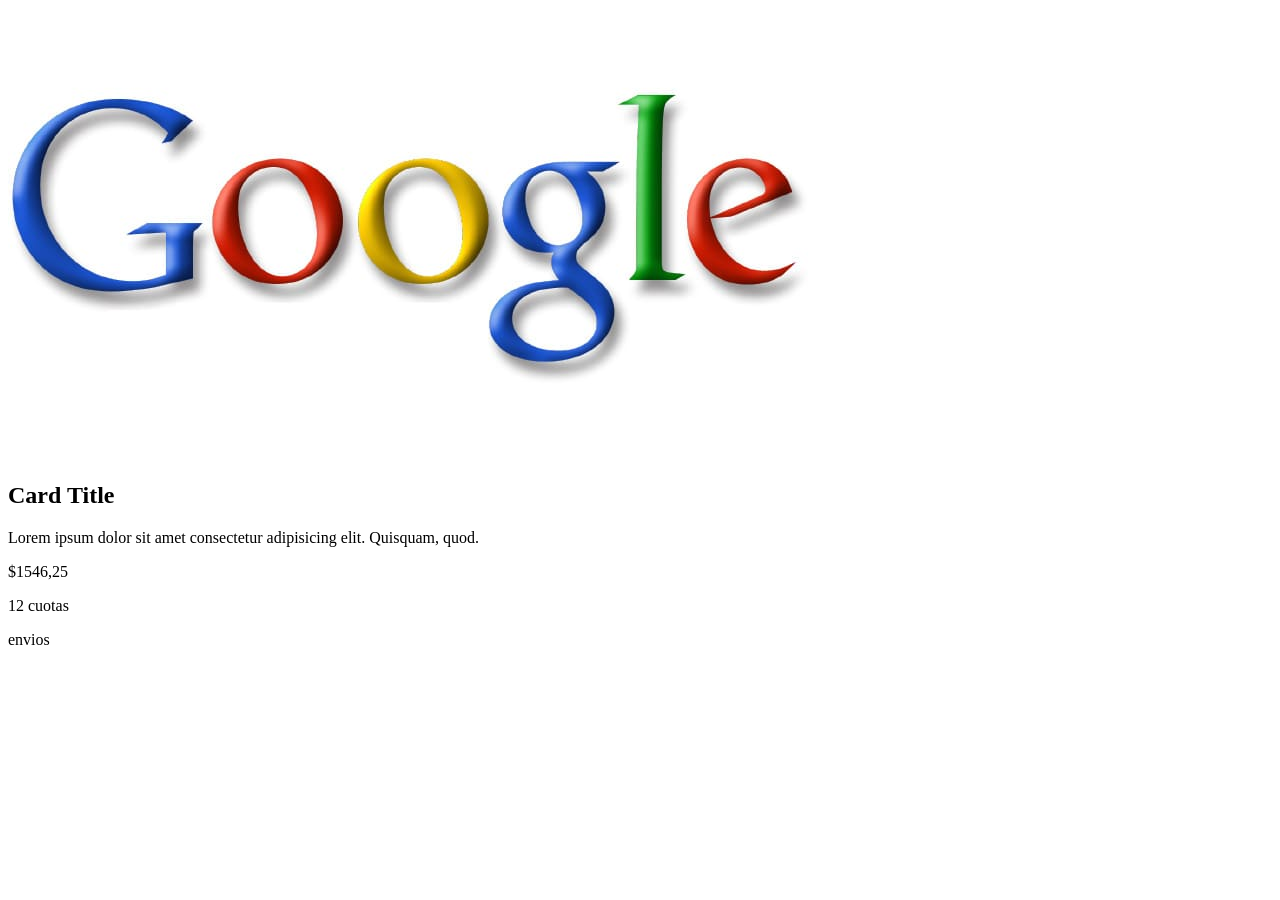
==== card.html @ 08b6940b "google clone y card" ====
<!DOCTYPE html>
<html lang="en">
<head>
    <meta charset="UTF-8">
    <meta name="viewport" content="width=device-width, initial-scale=1.0">
    <title>Card</title>
</head>
<body>
    <header></header>
    <main>
        <section>
            <article class="card">
                <img src="./img/Google-Logo-1999.jpg" alt="logo de google">
                <h2 class="card-title">Card Title</h2>
                <p class="card-description">Lorem ipsum dolor sit amet consectetur adipisicing elit. Quisquam, quod.</p>
                <div class="card-calification"></div>
                <p class="card-price">$1546,25</p>
                <p class="card-quotas">12 cuotas</p>
                <p class="card-sends">envios</p>
          
            </article>
        </section>
    </main>
    <footer></footer>
    
</body>
</html>
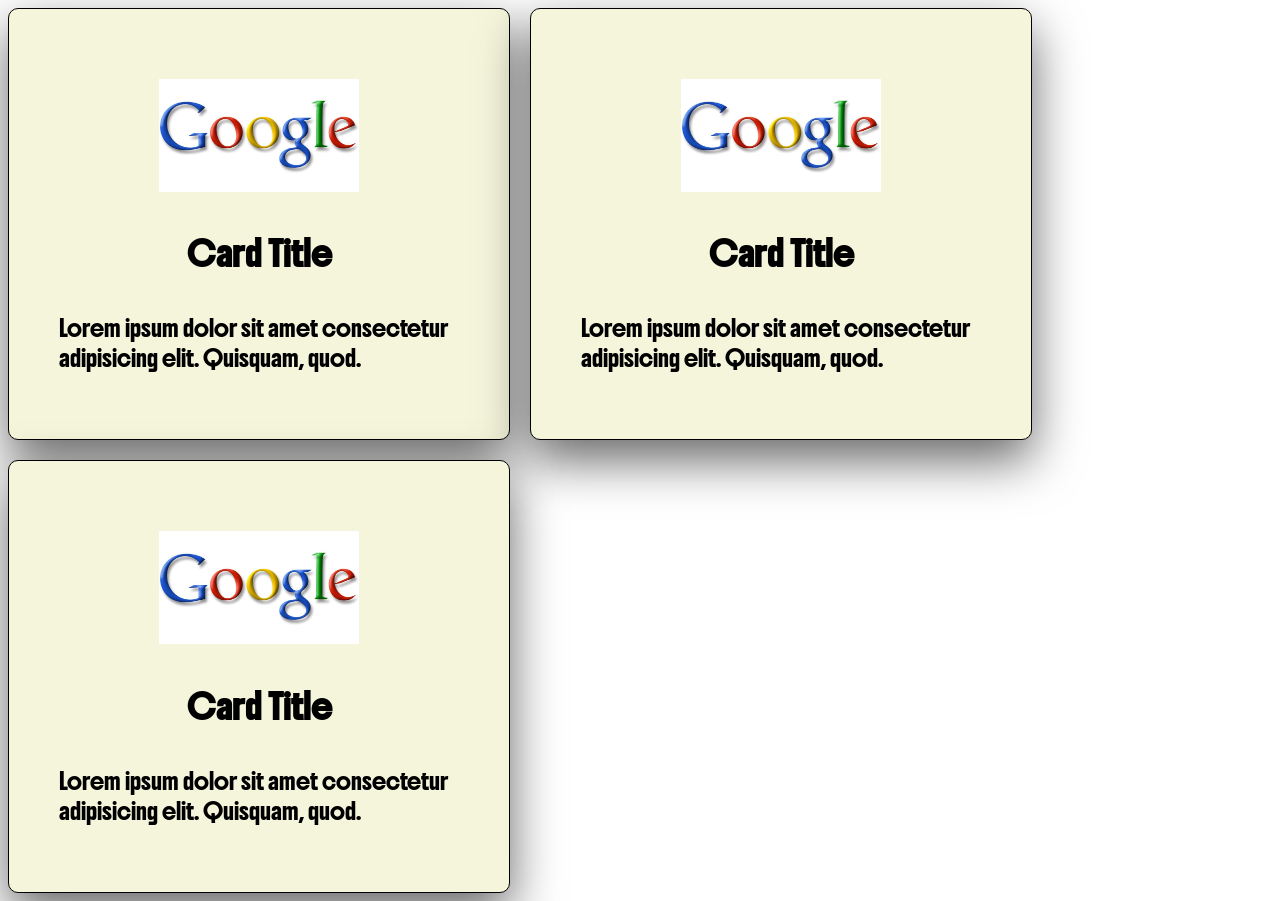
==== commit 9a437694: "excelente clase de gian" ====
--- a/card.html
+++ b/card.html
@@ -4,6 +4,8 @@
     <meta charset="UTF-8">
     <meta name="viewport" content="width=device-width, initial-scale=1.0">
     <title>Card</title>
+    <link rel="stylesheet" href="./tarjetas_styles.css">
+    
 </head>
 <body>
     <header></header>
@@ -12,12 +14,17 @@
             <article class="card">
                 <img src="./img/Google-Logo-1999.jpg" alt="logo de google">
                 <h2 class="card-title">Card Title</h2>
-                <p class="card-description">Lorem ipsum dolor sit amet consectetur adipisicing elit. Quisquam, quod.</p>
-                <div class="card-calification"></div>
-                <p class="card-price">$1546,25</p>
-                <p class="card-quotas">12 cuotas</p>
-                <p class="card-sends">envios</p>
-          
+                <p class="card-description">Lorem ipsum dolor sit amet consectetur adipisicing elit. Quisquam, quod.</p>         
+            </article>
+            <article class="card">
+                <img src="./img/Google-Logo-1999.jpg" alt="logo de google">
+                <h2 class="card-title">Card Title</h2>
+                <p class="card-description">Lorem ipsum dolor sit amet consectetur adipisicing elit. Quisquam, quod.</p>         
+            </article>
+            <article class="card">
+                <img src="./img/Google-Logo-1999.jpg" alt="logo de google">
+                <h2 class="card-title">Card Title</h2>
+                <p class="card-description">Lorem ipsum dolor sit amet consectetur adipisicing elit. Quisquam, quod.</p>         
             </article>
         </section>
     </main>
--- a/tarjetas_styles.css
+++ b/tarjetas_styles.css
@@ -0,0 +1,43 @@
+@import url('https://fonts.googleapis.com/css2?family=Boldonse&display=swap');
+
+section {
+    display: flex;
+    flex-wrap: wrap;
+    gap: 20px;
+}
+
+.card{
+    width: 400px;
+    border: 1px solid black;
+    border-radius: 10px ;
+    padding: 50px;
+    display: flex;
+    flex-direction: column;
+    align-items: center;
+    justify-content: center;
+    background-color: beige;
+
+    box-shadow: 0 20px 50px rgba(0, 0, 0, 0.6);
+}
+
+.card:hover{
+    scale: 1.05;
+    background-color: red;
+}
+
+.card p{
+    font-family: "Boldonse", system-ui;
+    font-weight: 400;
+    font-style: normal;
+}
+
+.card h2{
+    font-family: "Boldonse", system-ui;
+    font-weight: 700;
+    font-style: normal;
+}
+
+img{
+    margin: 20px;
+    width: 200px;
+}
